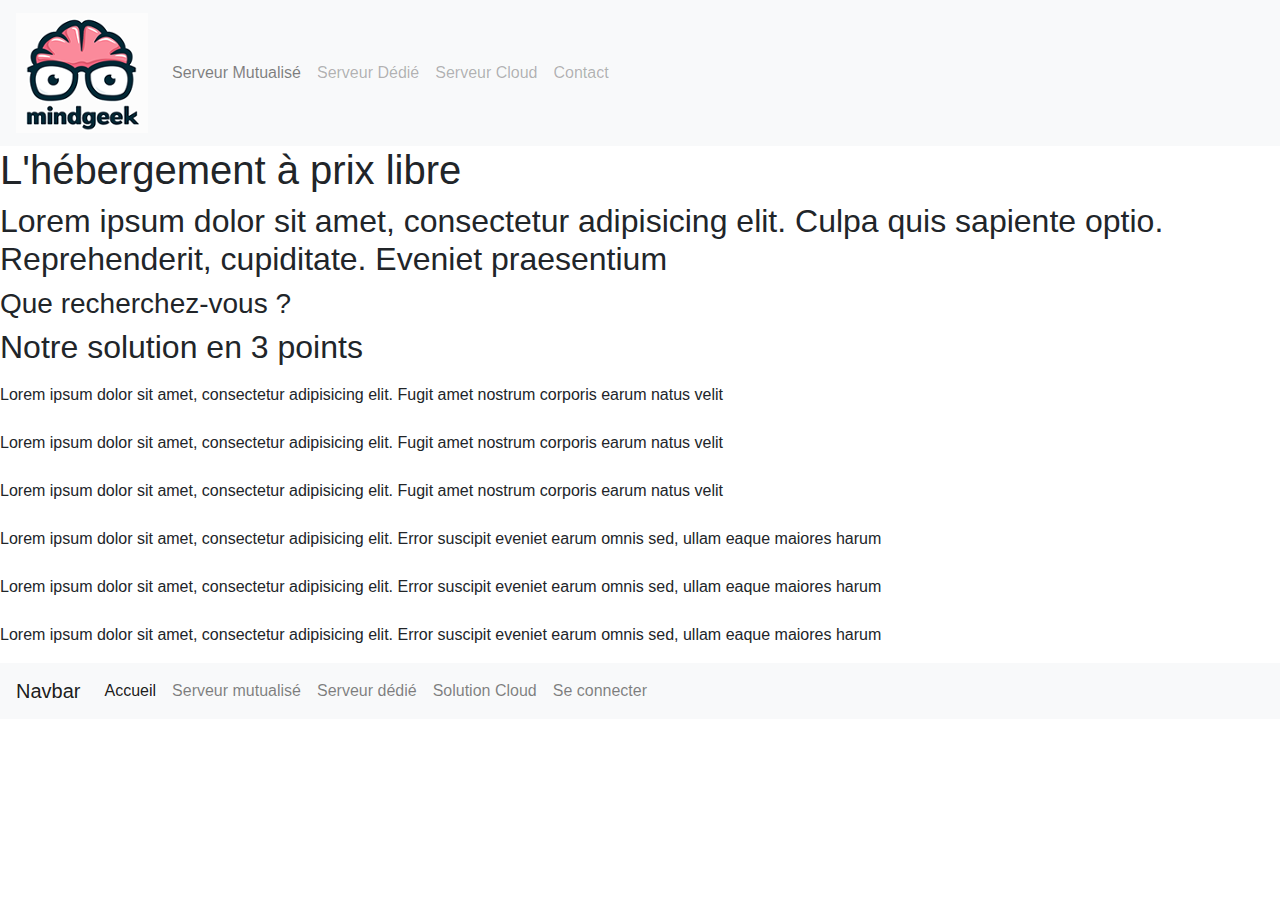
==== index.html @ 30efe722 "premier integration html" ====
<!DOCTYPE html>
<html lang="en">
<head>
	<meta charset="UTF-8">
	<title>Mindgeek Bootstrap</title>
	
	
	<!-- font awesome link -->
	<link rel="stylesheet" href="https://use.fontawesome.com/releases/v5.5.0/css/all.css" integrity="sha384-B4dIYHKNBt8Bc12p+WXckhzcICo0wtJAoU8YZTY5qE0Id1GSseTk6S+L3BlXeVIU" crossorigin="anonymous">
	
	<!-- bootstrap link -->	
	<link rel="stylesheet" href="https://maxcdn.bootstrapcdn.com/bootstrap/4.0.0/css/bootstrap.min.css" integrity="sha384-Gn5384xqQ1aoWXA+058RXPxPg6fy4IWvTNh0E263XmFcJlSAwiGgFAW/dAiS6JXm" crossorigin="anonymous">


	<!-- personal style -->
	<link rel="stylesheet" href="style.css">

</head>
<body>

<!-- start of header -->
<header>

<nav class="navbar navbar-expand-lg navbar-light bg-light">
  <a class="navbar-brand" href="#"><img src="img/logo.png" alt=""></a>
  <button class="navbar-toggler" type="button" data-toggle="collapse" data-target="#navbarSupportedContent" aria-controls="navbarSupportedContent" aria-expanded="false" aria-label="Toggle navigation">
    <span class="navbar-toggler-icon"></span>
  </button>

  <div class="collapse navbar-collapse" id="navbarSupportedContent">
    <ul class="navbar-nav mr-auto">
      
      <li class="nav-item">
        <a class="nav-link" href="#">Serveur Mutualisé</a>
      </li>
      
      <li class="nav-item">
        <a class="nav-link disabled" href="#">Serveur Dédié</a>
      </li>


      <li class="nav-item">
        <a class="nav-link disabled" href="#">Serveur Cloud</a>
      </li>



      <li class="nav-item">
        <a class="nav-link disabled" href="#">Contact</a>
      </li>
    </ul>
    
  </div>
</nav>	

</header>
<!-- End of Header -->


<!-- start of main section -->
<main>
	
<section class="container-fluid">

	<div class="row">
		
		<h1>L'hébergement à prix libre</h1>

		<h2>Lorem ipsum dolor sit amet, consectetur adipisicing elit. Culpa quis sapiente optio. Reprehenderit, cupiditate. Eveniet praesentium</h2>
	</div>
	
</section>


<section class="container-fluid">
	<div class="row">
	<h3>Que recherchez-vous ?</h3>
	</div>
</section>




<section class="container-fluid">
	
<div class="row">
	<h2>Notre solution en 3 points</h2>


</div>


<div class="row">
	
	<article>
		<i></i>
		<h3></h3>
		<p>Lorem ipsum dolor sit amet, consectetur adipisicing elit. Fugit amet nostrum corporis earum natus velit</p>
	</article>


	<article>
		<i></i>
		<h3></h3>
		<p>Lorem ipsum dolor sit amet, consectetur adipisicing elit. Fugit amet nostrum corporis earum natus velit</p>
	</article>


	<article>
		<i></i>
		<h3></h3>
		<p>Lorem ipsum dolor sit amet, consectetur adipisicing elit. Fugit amet nostrum corporis earum natus velit</p>
	</article>



</div>
</section>


<section class="container-fluid">

	<div class="row">
		<article>
			<i></i>
			<h3></h3>
			<h4></h4>

			<p>Lorem ipsum dolor sit amet, consectetur adipisicing elit. Error suscipit eveniet earum omnis sed, ullam eaque maiores harum</p>
		</article>


		<article>
			<i></i>
			<h3></h3>
			<h4></h4>

			<p>Lorem ipsum dolor sit amet, consectetur adipisicing elit. Error suscipit eveniet earum omnis sed, ullam eaque maiores harum</p>
		</article>


		<article>
			<i></i>
			<h3></h3>
			<h4></h4>

			<p>Lorem ipsum dolor sit amet, consectetur adipisicing elit. Error suscipit eveniet earum omnis sed, ullam eaque maiores harum</p>
		</article>
	</div>
	
</section>

</main>
<!-- End of main section  -->




<!-- start of footer section -->



<nav class="navbar navbar-expand-lg navbar-light bg-light">
  <a class="navbar-brand" href="#">Navbar</a>
  <button class="navbar-toggler" type="button" data-toggle="collapse" data-target="#navbarSupportedContent" aria-controls="navbarSupportedContent" aria-expanded="false" aria-label="Toggle navigation">
    <span class="navbar-toggler-icon"></span>
  </button>

  <div class="collapse navbar-collapse" id="navbarSupportedContent">
    <ul class="navbar-nav mr-auto">
      <li class="nav-item active">
        <a class="nav-link" href="#">Accueil <span class="sr-only">(current)</span></a>
      </li>
      <li class="nav-item">
        <a class="nav-link" href="#">Serveur mutualisé</a>
      </li>


      <li class="nav-item">
        <a class="nav-link" href="#">Serveur dédié</a>
      </li>



      <li class="nav-item">
        <a class="nav-link" href="#">Solution Cloud</a>
      </li>



      <li class="nav-item">
        <a class="nav-link" href="#">Se connecter</a>
      </li>
      
  </div>
</nav>

<!-- End of footer section -->
<!-- bootstrap JS scripts -->
<script src="https://code.jquery.com/jquery-3.2.1.slim.min.js" integrity="sha384-KJ3o2DKtIkvYIK3UENzmM7KCkRr/rE9/Qpg6aAZGJwFDMVNA/GpGFF93hXpG5KkN" crossorigin="anonymous"></script>
<script src="https://cdnjs.cloudflare.com/ajax/libs/popper.js/1.12.9/umd/popper.min.js" integrity="sha384-ApNbgh9B+Y1QKtv3Rn7W3mgPxhU9K/ScQsAP7hUibX39j7fakFPskvXusvfa0b4Q" crossorigin="anonymous"></script>
<script src="https://maxcdn.bootstrapcdn.com/bootstrap/4.0.0/js/bootstrap.min.js" integrity="sha384-JZR6Spejh4U02d8jOt6vLEHfe/JQGiRRSQQxSfFWpi1MquVdAyjUar5+76PVCmYl" crossorigin="anonymous"></script>	
</body>
</html>
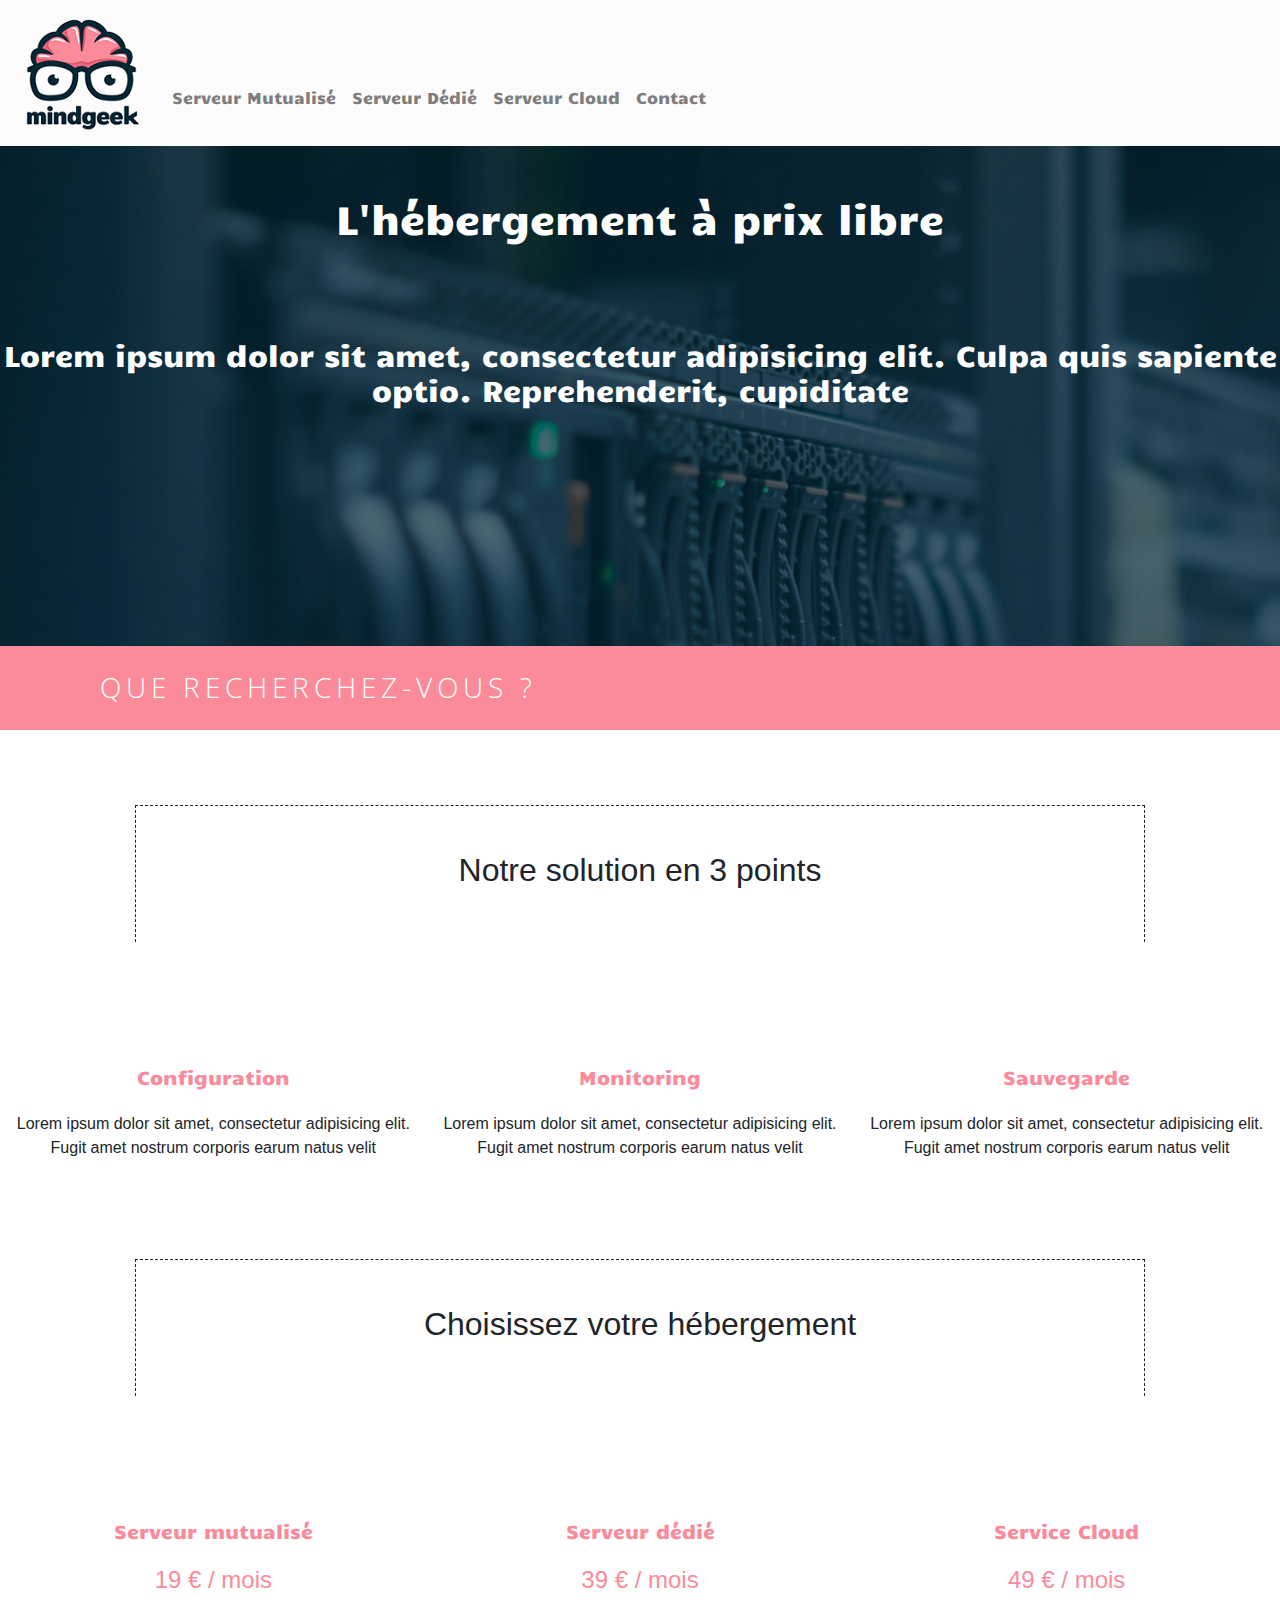
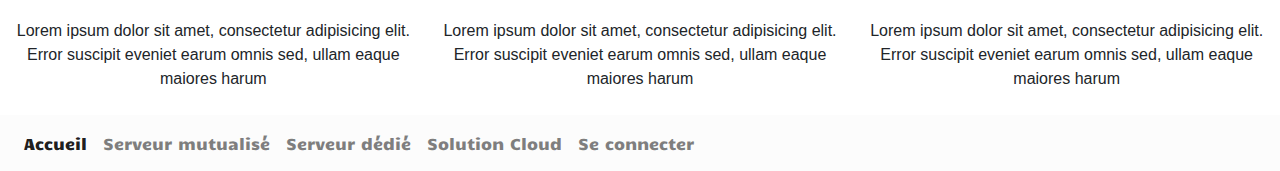
==== commit 7327d096: "commencer l'intégration de la page accueil" ====
--- a/index.html
+++ b/index.html
@@ -11,6 +11,13 @@
 	<!-- bootstrap link -->	
 	<link rel="stylesheet" href="https://maxcdn.bootstrapcdn.com/bootstrap/4.0.0/css/bootstrap.min.css" integrity="sha384-Gn5384xqQ1aoWXA+058RXPxPg6fy4IWvTNh0E263XmFcJlSAwiGgFAW/dAiS6JXm" crossorigin="anonymous">
 
+	<!-- google fonts -->
+
+	<link href="https://fonts.googleapis.com/css?family=Candal" rel="stylesheet">
+	<link href="https://fonts.googleapis.com/css?family=Open+Sans:300,400" rel="stylesheet">
+
+
+	
 
 	<!-- personal style -->
 	<link rel="stylesheet" href="style.css">
@@ -22,31 +29,31 @@
 <header>
 
 <nav class="navbar navbar-expand-lg navbar-light bg-light">
-  <a class="navbar-brand" href="#"><img src="img/logo.png" alt=""></a>
+  <a class="navbar-brand" href="#"><img src="img/logo.png" alt="Logo"></a>
   <button class="navbar-toggler" type="button" data-toggle="collapse" data-target="#navbarSupportedContent" aria-controls="navbarSupportedContent" aria-expanded="false" aria-label="Toggle navigation">
     <span class="navbar-toggler-icon"></span>
   </button>
 
   <div class="collapse navbar-collapse" id="navbarSupportedContent">
-    <ul class="navbar-nav mr-auto">
+    <ul class="navbar-nav mr-auto ">
       
       <li class="nav-item">
-        <a class="nav-link" href="#">Serveur Mutualisé</a>
+        <a class="nav-link text-center" href="#"><i class="fas fa-users"></i> <br> <br>Serveur Mutualisé</a>
       </li>
       
       <li class="nav-item">
-        <a class="nav-link disabled" href="#">Serveur Dédié</a>
-      </li>
-
-
-      <li class="nav-item">
-        <a class="nav-link disabled" href="#">Serveur Cloud</a>
-      </li>
-
-
-
-      <li class="nav-item">
-        <a class="nav-link disabled" href="#">Contact</a>
+        <a class="nav-link text-center" href="#"><i class="fas fa-user"></i> <br><br>Serveur Dédié</a>
+      </li>
+
+
+      <li class="nav-item">
+        <a class="nav-link  text-center" href="#"><i class="fas fa-cloud"></i> <br> <br>Serveur Cloud</a>
+      </li>
+
+
+
+      <li class="nav-item">
+        <a class="nav-link text-center" href="#"><i class="fas fa-envelope"></i> <br> <br>Contact</a>
       </li>
     </ul>
     
@@ -60,19 +67,19 @@
 <!-- start of main section -->
 <main>
 	
-<section class="container-fluid">
-
-	<div class="row">
+<section class="container-fluid text-center overlay">
+
+	<div class="row d-flex flex-column justify-content-center">
 		
-		<h1>L'hébergement à prix libre</h1>
-
-		<h2>Lorem ipsum dolor sit amet, consectetur adipisicing elit. Culpa quis sapiente optio. Reprehenderit, cupiditate. Eveniet praesentium</h2>
+		<h1 class="mx-auto  my-5">L'hébergement à prix libre</h1>
+
+		<h2 class=" my-5">Lorem ipsum dolor sit amet, consectetur adipisicing elit. Culpa quis sapiente optio. Reprehenderit, cupiditate</h2>
 	</div>
 	
 </section>
 
 
-<section class="container-fluid">
+<section class="container-fluid recherche">
 	<div class="row">
 	<h3>Que recherchez-vous ?</h3>
 	</div>
@@ -83,33 +90,36 @@
 
 <section class="container-fluid">
 	
-<div class="row">
-	<h2>Notre solution en 3 points</h2>
+<div class="row solution">
+	<h2 class="mx-auto">Notre solution en 3 points</h2>
 
 
 </div>
 
 
-<div class="row">
-	
-	<article>
-		<i></i>
-		<h3></h3>
-		<p>Lorem ipsum dolor sit amet, consectetur adipisicing elit. Fugit amet nostrum corporis earum natus velit</p>
+<div class="row features d-flex justify-content-between">
+	
+	<article class='col-4 text-center'>
+		<i class="fas fa-cogs fa-2x"></i> 
+		<br><br>
+		<h3>Configuration</h3>
+		<p class="my-4">Lorem ipsum dolor sit amet, consectetur adipisicing elit. Fugit amet nostrum corporis earum natus velit</p>
 	</article>
 
 
-	<article>
-		<i></i>
-		<h3></h3>
-		<p>Lorem ipsum dolor sit amet, consectetur adipisicing elit. Fugit amet nostrum corporis earum natus velit</p>
+	<article class='col-4 text-center'>
+		<i class="fas fa-chart-area fa-2x"></i> 
+		<br><br>
+		<h3>Monitoring</h3>
+		<p class="my-4">Lorem ipsum dolor sit amet, consectetur adipisicing elit. Fugit amet nostrum corporis earum natus velit</p>
 	</article>
 
 
-	<article>
-		<i></i>
-		<h3></h3>
-		<p>Lorem ipsum dolor sit amet, consectetur adipisicing elit. Fugit amet nostrum corporis earum natus velit</p>
+	<article class='col-4 text-center'>
+		<i class="fas fa-database fa-2x"></i> 
+		<br><br>
+		<h3>Sauvegarde</h3>
+		<p class="my-4">Lorem ipsum dolor sit amet, consectetur adipisicing elit. Fugit amet nostrum corporis earum natus velit</p>
 	</article>
 
 
@@ -118,33 +128,38 @@
 </section>
 
 
-<section class="container-fluid">
-
-	<div class="row">
-		<article>
-			<i></i>
-			<h3></h3>
-			<h4></h4>
-
-			<p>Lorem ipsum dolor sit amet, consectetur adipisicing elit. Error suscipit eveniet earum omnis sed, ullam eaque maiores harum</p>
+<section class="container-fluid ">
+<div class="row choix-hebergement">
+	<h2 class="mx-auto">Choisissez votre hébergement</h2>
+</div>
+	<div class="row features d-flex justify-content-between">
+		<article class='col-4 text-center'>
+			<i class="fas fa-users fa-2x"></i>
+			<br><br> 
+			<h3>Serveur mutualisé</h3>
+			<h4 class="my-4">19 € / mois</h4>
+
+			<p class="my-4">Lorem ipsum dolor sit amet, consectetur adipisicing elit. Error suscipit eveniet earum omnis sed, ullam eaque maiores harum</p>
 		</article>
 
 
-		<article>
-			<i></i>
-			<h3></h3>
-			<h4></h4>
-
-			<p>Lorem ipsum dolor sit amet, consectetur adipisicing elit. Error suscipit eveniet earum omnis sed, ullam eaque maiores harum</p>
+		<article class='col-4 text-center'>
+			<i class="fas fa-user fa-2x"></i>
+			<br><br>
+			<h3>Serveur dédié</h3>
+			<h4 class="my-4" >39 € / mois</h4>
+
+			<p class="my-4">Lorem ipsum dolor sit amet, consectetur adipisicing elit. Error suscipit eveniet earum omnis sed, ullam eaque maiores harum</p>
 		</article>
 
 
-		<article>
-			<i></i>
-			<h3></h3>
-			<h4></h4>
-
-			<p>Lorem ipsum dolor sit amet, consectetur adipisicing elit. Error suscipit eveniet earum omnis sed, ullam eaque maiores harum</p>
+		<article class='col-4 text-center'>
+			<i class="fas fa-cloud fa-2x"></i>
+			<br><br>
+			<h3>Service Cloud</h3>
+			<h4 class="my-4">49 € / mois</h4>
+
+			<p class="my-4">Lorem ipsum dolor sit amet, consectetur adipisicing elit. Error suscipit eveniet earum omnis sed, ullam eaque maiores harum</p>
 		</article>
 	</div>
 	
@@ -158,10 +173,9 @@
 
 <!-- start of footer section -->
 
-
-
+ <footer>
+ 	
 <nav class="navbar navbar-expand-lg navbar-light bg-light">
-  <a class="navbar-brand" href="#">Navbar</a>
   <button class="navbar-toggler" type="button" data-toggle="collapse" data-target="#navbarSupportedContent" aria-controls="navbarSupportedContent" aria-expanded="false" aria-label="Toggle navigation">
     <span class="navbar-toggler-icon"></span>
   </button>
@@ -194,6 +208,10 @@
       
   </div>
 </nav>
+
+
+</footer>
+
 
 <!-- End of footer section -->
 <!-- bootstrap JS scripts -->
--- a/style.css
+++ b/style.css
@@ -0,0 +1,85 @@
+
+
+
+.nav-link {
+	font-family: 'Candal', sans-serif;
+
+}
+
+.navbar {
+	background-color: #fcfcfc !important;
+}
+
+.nav-link i {
+	color: #fb8b9b;
+}
+
+
+.overlay {
+	background-image: url(img/background.jpg);
+	height:500px;
+}
+
+
+.overlay h1, .overlay h2 {
+	color:white;
+	font-family: 'Candal', sans-serif;
+
+
+} 
+
+
+.overlay h2 {
+	font-size: 1.8em;
+}
+
+
+.recherche  {
+	background-color: #fb8b9b;
+}
+
+
+.recherche h3 {
+font-family: 'Open Sans', sans-serif;
+text-transform: uppercase;
+margin-left: 100px;
+margin-top: 25px;
+margin-bottom: 25px;
+color:white;
+font-weight: 300;
+letter-spacing: 5px;
+transition: color .5s ease-in-out;
+
+}
+
+
+.recherche h3:hover {
+	color:#ffcad0;
+}
+
+
+.solution, .choix-hebergement  {
+	margin: 75px 120px;
+	border: dashed 1px;
+	border-bottom: none;
+	padding-top: 45px;
+	padding-bottom: 45px;
+
+}
+
+article i , article h3 {
+
+}
+
+article i , article h3, article h4 {
+	color: #fb8b9b;
+}
+
+.features h3 {
+		font-family: 'Candal', sans-serif;
+		font-size: 1.2em;
+
+}
+
+
+
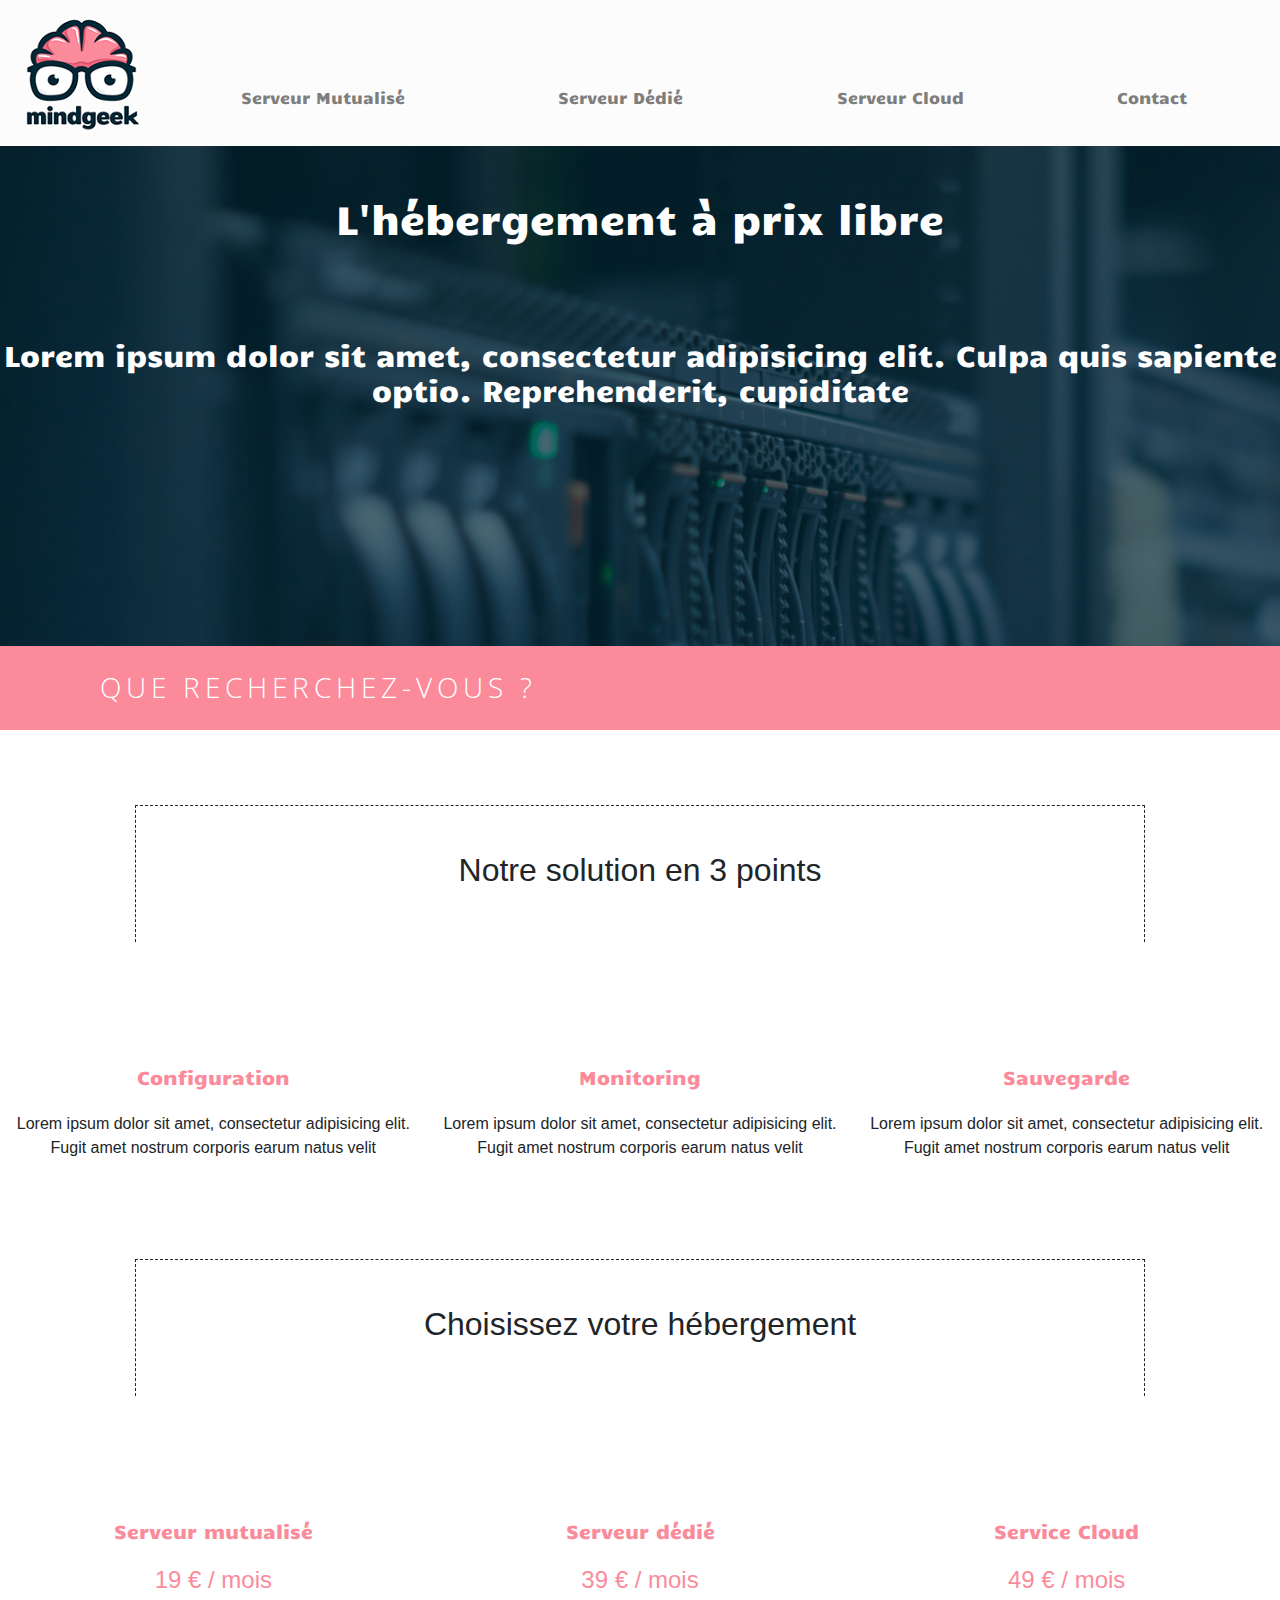
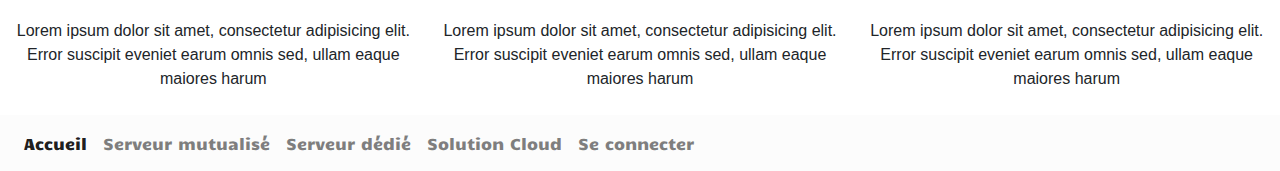
==== commit 4ba557dd: "fix menu items display" ====
--- a/index.html
+++ b/index.html
@@ -34,25 +34,25 @@
     <span class="navbar-toggler-icon"></span>
   </button>
 
-  <div class="collapse navbar-collapse" id="navbarSupportedContent">
-    <ul class="navbar-nav mr-auto ">
+  <div class="collapse navbar-collapse  d-lg-flex justify-content-lg-end" id="navbarSupportedContent">
+    <ul class="navbar-nav w-100 d-lg-flex justify-content-lg-around">
       
-      <li class="nav-item">
+      <li class="nav-item ">
         <a class="nav-link text-center" href="#"><i class="fas fa-users"></i> <br> <br>Serveur Mutualisé</a>
       </li>
       
-      <li class="nav-item">
+      <li class="nav-item ">
         <a class="nav-link text-center" href="#"><i class="fas fa-user"></i> <br><br>Serveur Dédié</a>
       </li>
 
 
-      <li class="nav-item">
+      <li class="nav-item ">
         <a class="nav-link  text-center" href="#"><i class="fas fa-cloud"></i> <br> <br>Serveur Cloud</a>
       </li>
 
 
 
-      <li class="nav-item">
+      <li class="nav-item ">
         <a class="nav-link text-center" href="#"><i class="fas fa-envelope"></i> <br> <br>Contact</a>
       </li>
     </ul>
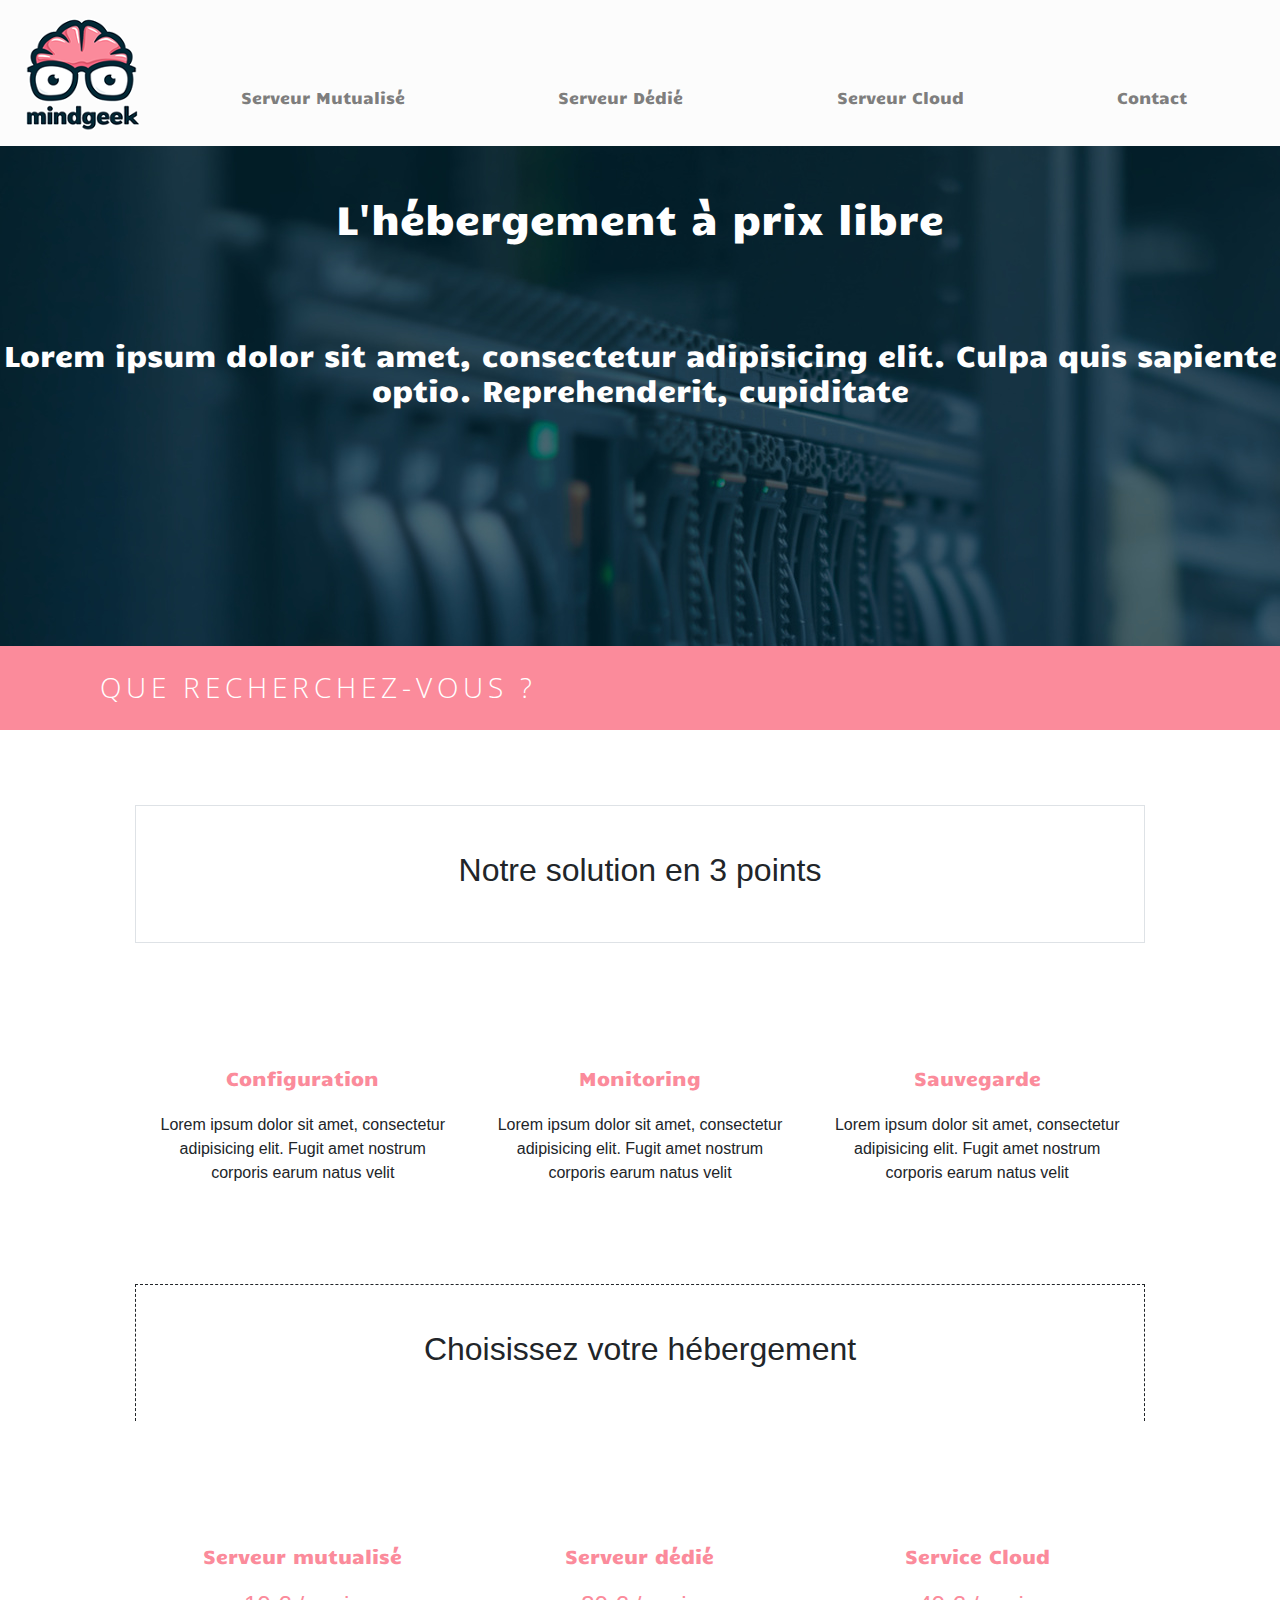
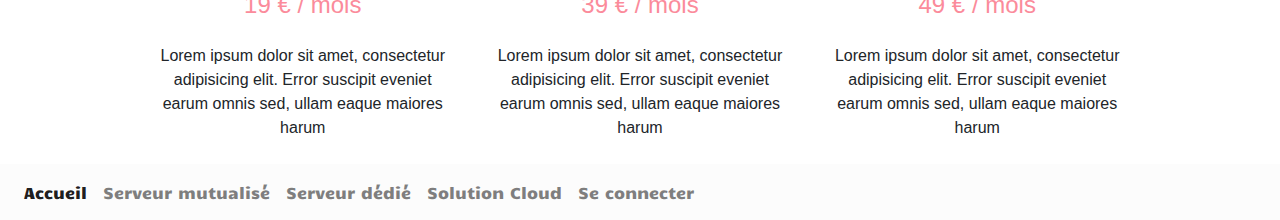
==== commit bb7e05db: "fixer l'emplacement des articles" ====
--- a/index.html
+++ b/index.html
@@ -90,16 +90,19 @@
 
 <section class="container-fluid">
 	
-<div class="row solution">
+<div class="row solution border">
 	<h2 class="mx-auto">Notre solution en 3 points</h2>
 
 
+
+
 </div>
 
 
-<div class="row features d-flex justify-content-between">
-	
-	<article class='col-4 text-center'>
+
+<div class=" row features offset-lg-1 col-lg-10 d-lg-flex justify-content-lg-between">
+	
+	<article class='col-lg-4 col-sm-12 text-center'>
 		<i class="fas fa-cogs fa-2x"></i> 
 		<br><br>
 		<h3>Configuration</h3>
@@ -107,7 +110,7 @@
 	</article>
 
 
-	<article class='col-4 text-center'>
+	<article class='col-lg-4 col-sm-12 text-center'>
 		<i class="fas fa-chart-area fa-2x"></i> 
 		<br><br>
 		<h3>Monitoring</h3>
@@ -115,7 +118,7 @@
 	</article>
 
 
-	<article class='col-4 text-center'>
+	<article class='col-lg-4 col-sm-12 text-center'>
 		<i class="fas fa-database fa-2x"></i> 
 		<br><br>
 		<h3>Sauvegarde</h3>
@@ -125,6 +128,11 @@
 
 
 </div>
+
+
+
+
+
 </section>
 
 
@@ -132,8 +140,8 @@
 <div class="row choix-hebergement">
 	<h2 class="mx-auto">Choisissez votre hébergement</h2>
 </div>
-	<div class="row features d-flex justify-content-between">
-		<article class='col-4 text-center'>
+	<div class="row features d-flex justify-content-between offset-lg-1 col-lg-10">
+		<article class='col-lg-4 col-sm-12 text-center'>
 			<i class="fas fa-users fa-2x"></i>
 			<br><br> 
 			<h3>Serveur mutualisé</h3>
@@ -143,7 +151,7 @@
 		</article>
 
 
-		<article class='col-4 text-center'>
+		<article class='col-lg-4 col-sm-12 text-center'>
 			<i class="fas fa-user fa-2x"></i>
 			<br><br>
 			<h3>Serveur dédié</h3>
@@ -153,7 +161,7 @@
 		</article>
 
 
-		<article class='col-4 text-center'>
+		<article class='col-lg-4 col-sm-12 text-center'>
 			<i class="fas fa-cloud fa-2x"></i>
 			<br><br>
 			<h3>Service Cloud</h3>
--- a/style.css
+++ b/style.css
@@ -12,6 +12,10 @@
 
 .nav-link i {
 	color: #fb8b9b;
+}
+
+.nav-link i:hover {
+	color: black;
 }
 
 
